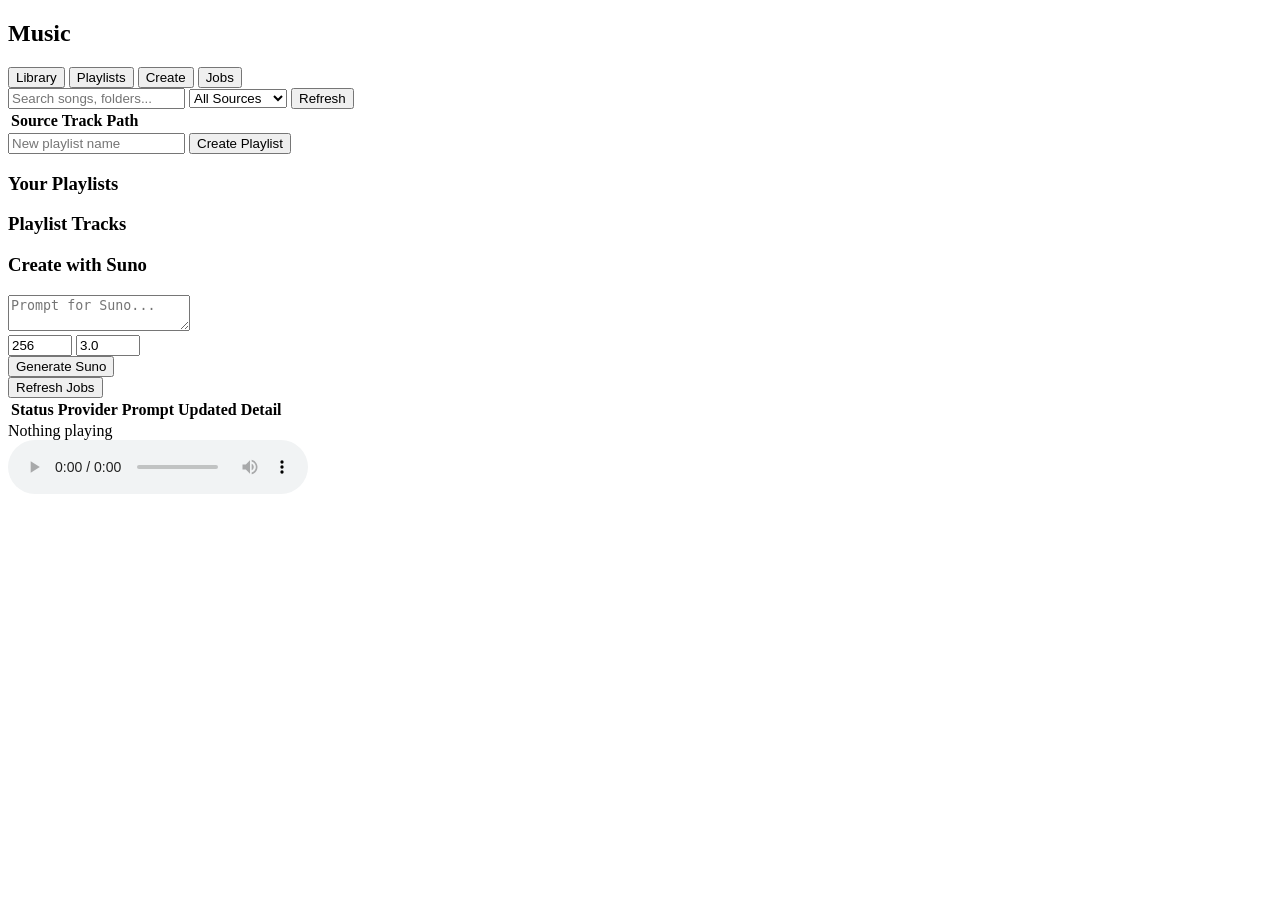
==== app/templates/index.html @ 49aa1e3d "Initial commit: Music Platform web app" ====
<!doctype html>
<html>
<head>
  <meta charset="utf-8" />
  <meta name="viewport" content="width=device-width, initial-scale=1" />
  <title>{{ app_name }}</title>
  <link rel="stylesheet" href="/static/styles.css" />
</head>
<body>
  <div class="layout">
    <aside class="sidebar">
      <h1>Music</h1>
      <nav>
        <button class="nav-btn active" data-view="library">Library</button>
        <button class="nav-btn" data-view="playlists">Playlists</button>
        <button class="nav-btn" data-view="generate">Create</button>
        <button class="nav-btn" data-view="jobs">Jobs</button>
      </nav>
      <div class="stats" id="stats"></div>
    </aside>

    <main class="main">
      <section id="view-library" class="view active">
        <div class="toolbar">
          <input id="search" placeholder="Search songs, folders..." />
          <select id="source-filter">
            <option value="">All Sources</option>
            <option value="suno">Suno</option>
            <option value="ace-step">ACE-Step</option>
            <option value="diffrhythm">DiffRhythm</option>
            <option value="heartmula">HeartMuLa</option>
            <option value="stable-audio">Stable Audio</option>
          </select>
          <button id="refresh-library">Refresh</button>
        </div>
        <table>
          <thead><tr><th>Source</th><th>Track</th><th>Path</th><th></th></tr></thead>
          <tbody id="track-rows"></tbody>
        </table>
      </section>

      <section id="view-playlists" class="view">
        <div class="toolbar">
          <input id="new-playlist-name" placeholder="New playlist name" />
          <button id="create-playlist">Create Playlist</button>
        </div>
        <div class="grid-two">
          <div>
            <h3>Your Playlists</h3>
            <ul id="playlist-list" class="list"></ul>
          </div>
          <div>
            <h3 id="playlist-title">Playlist Tracks</h3>
            <ul id="playlist-tracks" class="list"></ul>
          </div>
        </div>
      </section>

      <section id="view-generate" class="view">
        <div class="cards">
          <form id="gen-suno" class="card">
            <h3>Create with Suno</h3>
            <textarea name="prompt" required placeholder="Prompt for Suno..."></textarea>
            <div class="row">
              <input type="number" name="max_new_tokens" min="64" max="2048" value="256" />
              <input type="number" step="0.1" name="guidance_scale" min="1" max="10" value="3.0" />
            </div>
            <button>Generate Suno</button>
          </form>
        </div>
      </section>

      <section id="view-jobs" class="view">
        <div class="toolbar">
          <button id="refresh-jobs">Refresh Jobs</button>
        </div>
        <table>
          <thead><tr><th>Status</th><th>Provider</th><th>Prompt</th><th>Updated</th><th>Detail</th></tr></thead>
          <tbody id="job-rows"></tbody>
        </table>
      </section>
    </main>
  </div>

  <footer class="player">
    <div id="now-playing">Nothing playing</div>
    <audio id="audio" controls></audio>
  </footer>

  <script src="/static/app.js"></script>
</body>
</html>
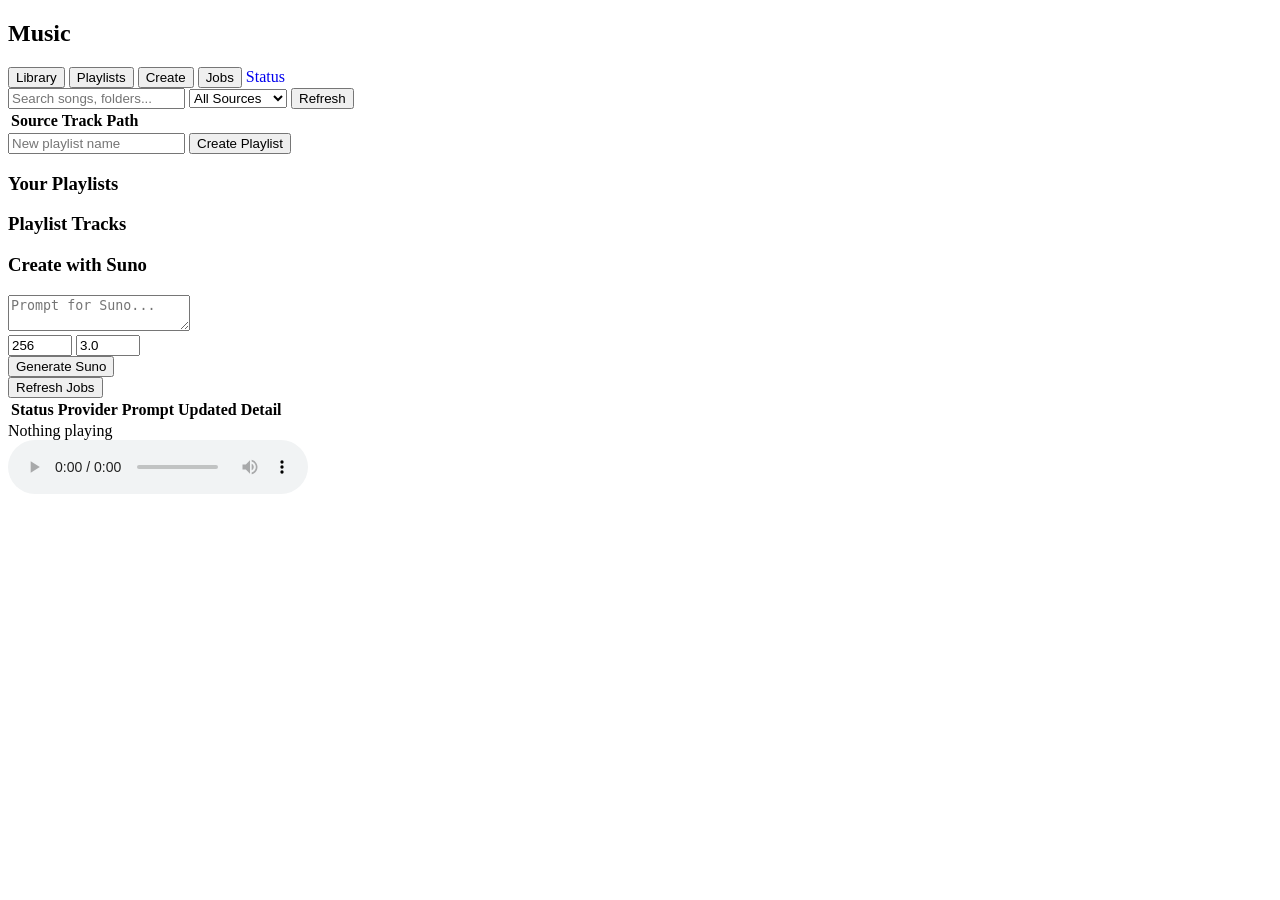
==== commit 11d9a089: "fix(generation): add health checks before generation attempts - Add _check_service_health() to verif" ====
--- a/app/templates/index.html
+++ b/app/templates/index.html
@@ -15,6 +15,7 @@
         <button class="nav-btn" data-view="playlists">Playlists</button>
         <button class="nav-btn" data-view="generate">Create</button>
         <button class="nav-btn" data-view="jobs">Jobs</button>
+        <a href="/status" class="nav-btn" style="text-decoration:none;display:inline-block;text-align:center;">Status</a>
       </nav>
       <div class="stats" id="stats"></div>
     </aside>
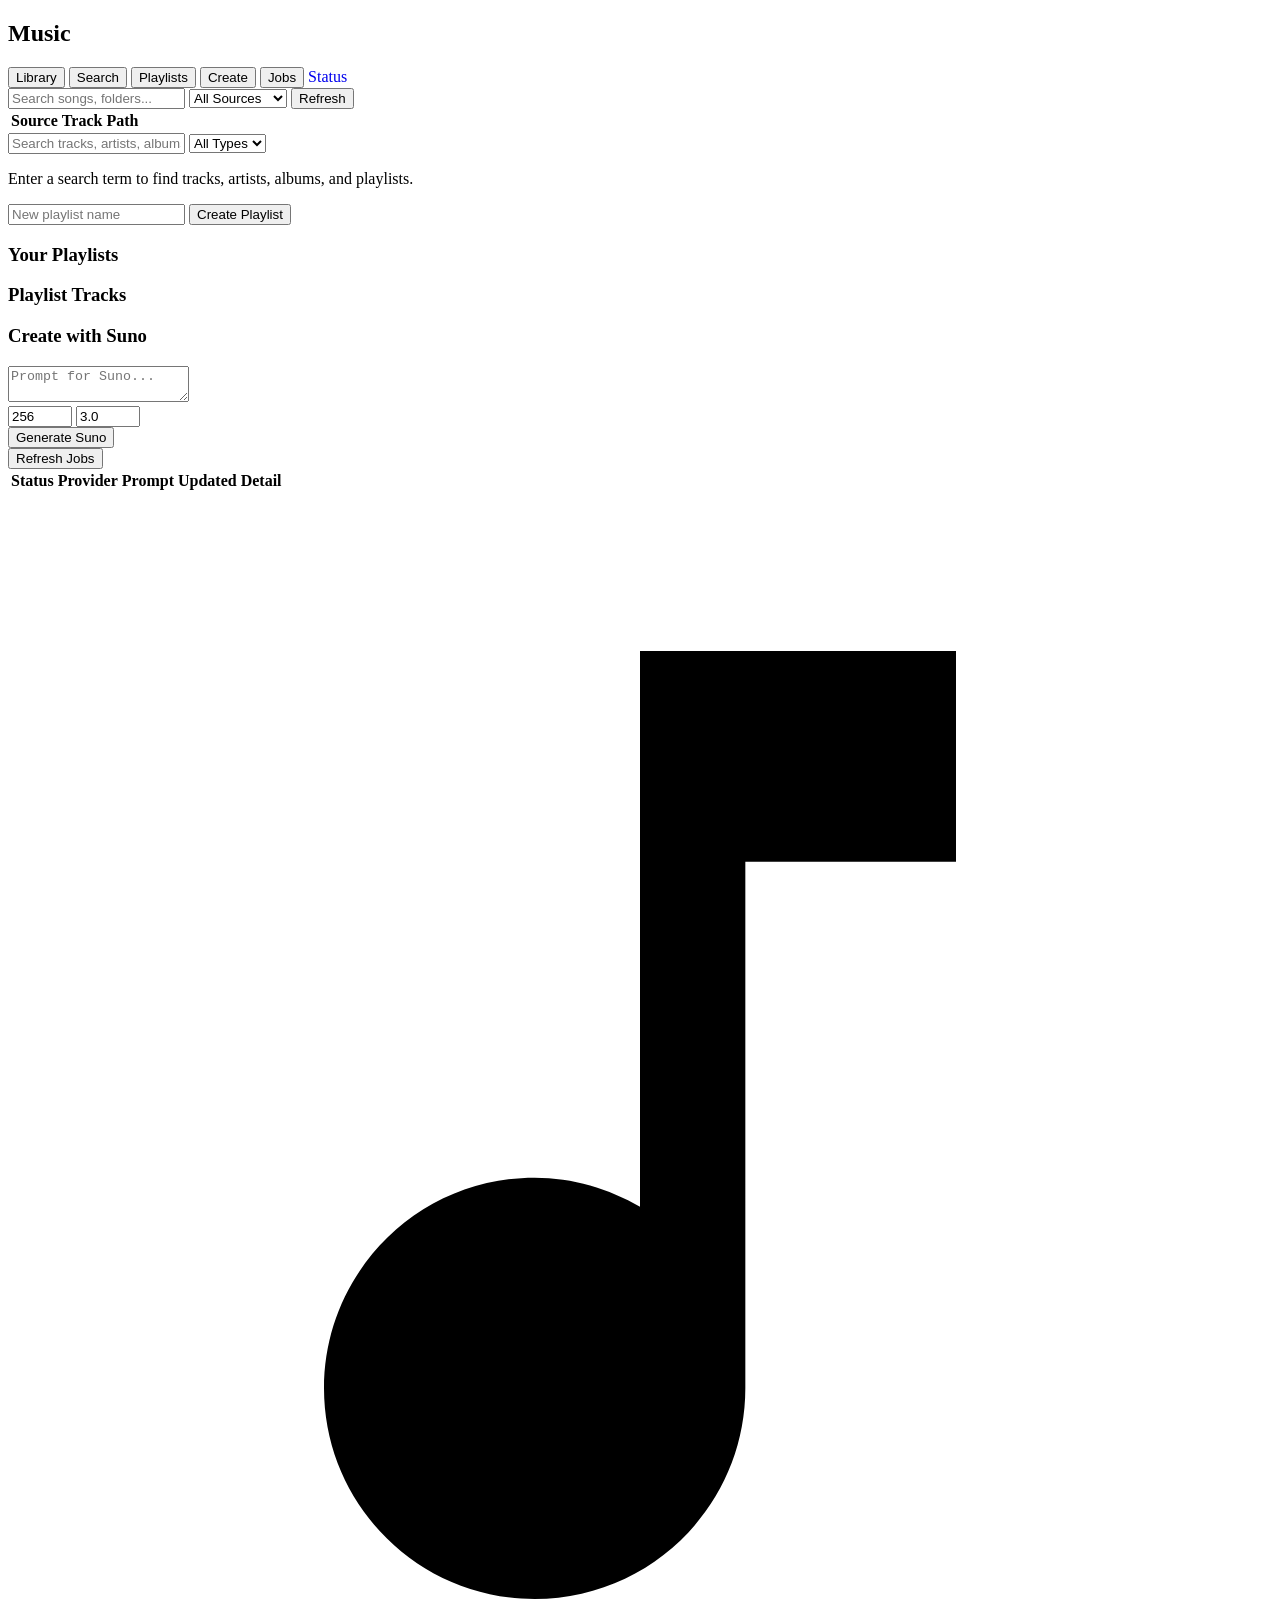
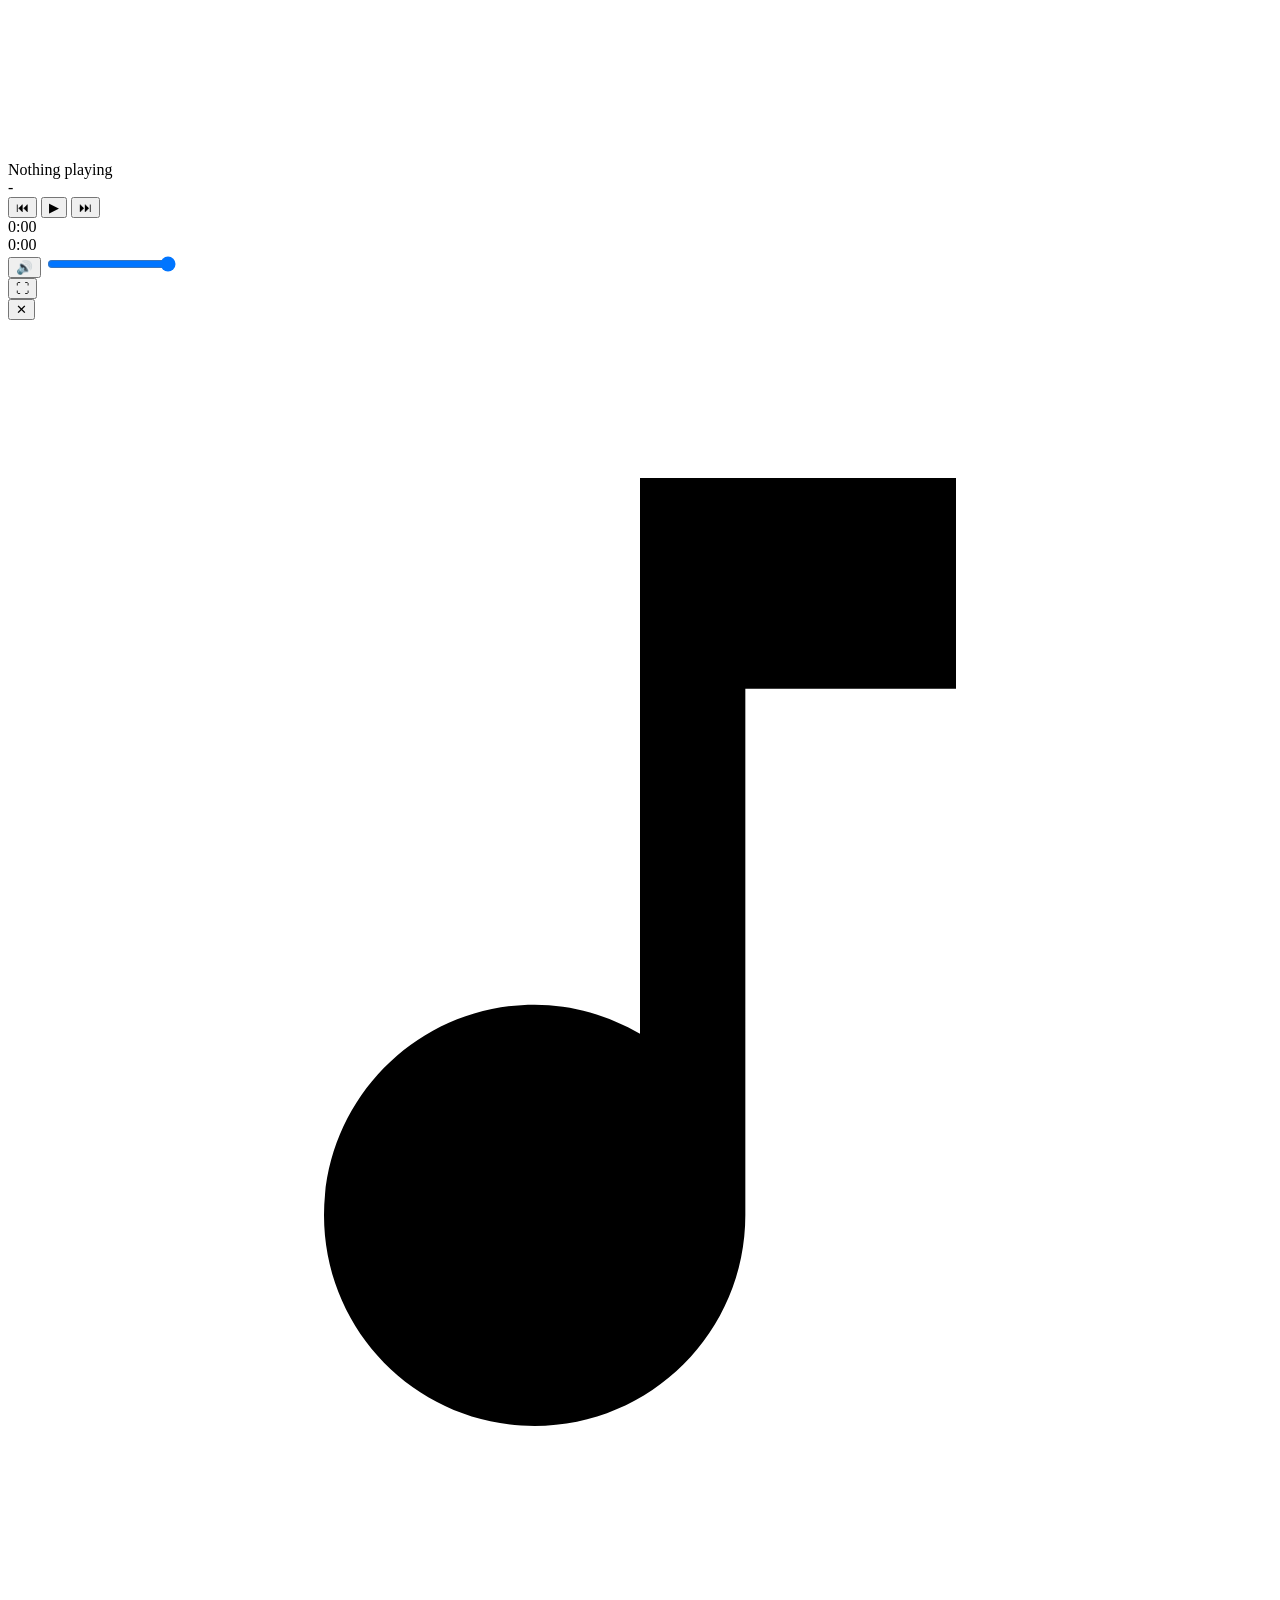
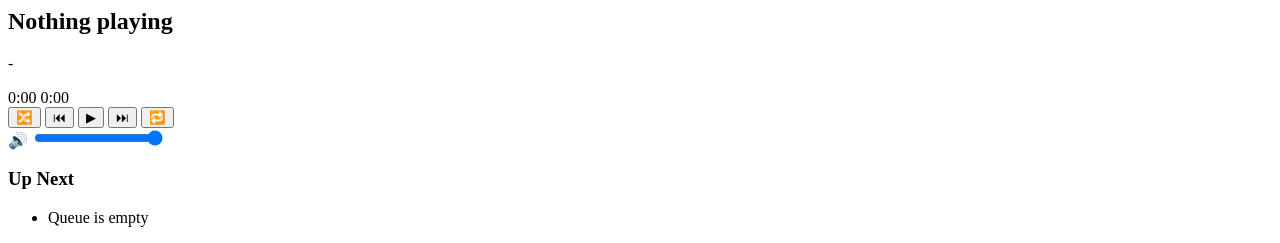
==== commit 61662535: "fix: replace deprecated @app.on_event with lifespan, fix lint issues - Replace deprecated @app.on_ev" ====
--- a/app/templates/index.html
+++ b/app/templates/index.html
@@ -12,12 +12,17 @@
       <h1>Music</h1>
       <nav>
         <button class="nav-btn active" data-view="library">Library</button>
+        <button class="nav-btn" data-view="search">Search</button>
         <button class="nav-btn" data-view="playlists">Playlists</button>
         <button class="nav-btn" data-view="generate">Create</button>
         <button class="nav-btn" data-view="jobs">Jobs</button>
         <a href="/status" class="nav-btn" style="text-decoration:none;display:inline-block;text-align:center;">Status</a>
       </nav>
       <div class="stats" id="stats"></div>
+      <div class="provider-status" id="provider-status" style="display: none;">
+        <h4>Providers</h4>
+        <div class="provider-list" id="provider-list"></div>
+      </div>
     </aside>
 
     <main class="main">
@@ -38,6 +43,32 @@
           <thead><tr><th>Source</th><th>Track</th><th>Path</th><th></th></tr></thead>
           <tbody id="track-rows"></tbody>
         </table>
+      </section>
+
+      <section id="view-search" class="view">
+        <div class="toolbar">
+          <input id="global-search" placeholder="Search tracks, artists, albums, playlists..." />
+          <select id="search-type-filter">
+            <option value="all">All Types</option>
+            <option value="tracks">Tracks</option>
+            <option value="artists">Artists</option>
+            <option value="albums">Albums</option>
+            <option value="playlists">Playlists</option>
+          </select>
+        </div>
+        <div class="search-results" id="search-results">
+          <div class="recent-searches" id="recent-searches" style="display: none;">
+            <h4>Recent Searches</h4>
+            <ul id="recent-search-list" class="list"></ul>
+          </div>
+          <div class="search-suggestions" id="search-suggestions" style="display: none;">
+            <h4>Suggestions</h4>
+            <ul id="suggestions-list" class="list"></ul>
+          </div>
+          <div class="search-results-content" id="search-results-content">
+            <p class="search-placeholder">Enter a search term to find tracks, artists, albums, and playlists.</p>
+          </div>
+        </div>
       </section>
 
       <section id="view-playlists" class="view">
@@ -83,10 +114,82 @@
     </main>
   </div>
 
-  <footer class="player">
-    <div id="now-playing">Nothing playing</div>
-    <audio id="audio" controls></audio>
+  <!-- Mini Player (Persistent at bottom) -->
+  <footer class="mini-player" id="mini-player">
+    <div class="mini-player-info" id="mini-player-info">
+      <div class="mini-player-art" id="mini-player-art">
+        <svg viewBox="0 0 24 24" fill="currentColor"><path d="M12 3v10.55c-.59-.34-1.27-.55-2-.55-2.21 0-4 1.79-4 4s1.79 4 4 4 4-1.79 4-4V7h4V3h-6z"/></svg>
+      </div>
+      <div class="mini-player-text">
+        <div class="mini-player-title" id="mini-player-title">Nothing playing</div>
+        <div class="mini-player-source" id="mini-player-source">-</div>
+      </div>
+    </div>
+    <div class="mini-player-controls">
+      <button class="control-btn" id="btn-prev" title="Previous">⏮</button>
+      <button class="control-btn play-btn" id="btn-play-pause" title="Play/Pause">▶</button>
+      <button class="control-btn" id="btn-next" title="Next">⏭</button>
+    </div>
+    <div class="mini-player-progress">
+      <span class="time" id="current-time">0:00</span>
+      <div class="progress-bar" id="progress-bar">
+        <div class="progress-fill" id="progress-fill"></div>
+      </div>
+      <span class="time" id="duration">0:00</span>
+    </div>
+    <div class="mini-player-volume">
+      <button class="control-btn" id="btn-volume">🔊</button>
+      <input type="range" class="volume-slider" id="volume-slider" min="0" max="100" value="100" />
+    </div>
+    <button class="control-btn" id="btn-expand" title="Now Playing">⛶</button>
   </footer>
+
+  <!-- Full Screen Now Playing View -->
+  <div class="now-playing-overlay" id="now-playing-overlay">
+    <button class="now-playing-close" id="btn-close-overlay">✕</button>
+    <div class="now-playing-content">
+      <div class="now-playing-art-section">
+        <div class="now-playing-art" id="now-playing-art">
+          <svg viewBox="0 0 24 24" fill="currentColor"><path d="M12 3v10.55c-.59-.34-1.27-.55-2-.55-2.21 0-4 1.79-4 4s1.79 4 4 4 4-1.79 4-4V7h4V3h-6z"/></svg>
+        </div>
+      </div>
+      <div class="now-playing-info-section">
+        <div class="now-playing-track-info">
+          <h2 class="now-playing-title" id="now-playing-title">Nothing playing</h2>
+          <p class="now-playing-source" id="now-playing-source">-</p>
+        </div>
+        <div class="now-playing-progress-section">
+          <div class="progress-bar-large" id="progress-bar-large">
+            <div class="progress-fill-large" id="progress-fill-large"></div>
+          </div>
+          <div class="time-display">
+            <span id="overlay-current-time">0:00</span>
+            <span id="overlay-duration">0:00</span>
+          </div>
+        </div>
+        <div class="now-playing-controls">
+          <button class="control-btn-large" id="overlay-btn-shuffle" title="Shuffle">🔀</button>
+          <button class="control-btn-large" id="overlay-btn-prev" title="Previous">⏮</button>
+          <button class="control-btn-large play-btn-large" id="overlay-btn-play-pause" title="Play/Pause">▶</button>
+          <button class="control-btn-large" id="overlay-btn-next" title="Next">⏭</button>
+          <button class="control-btn-large" id="overlay-btn-repeat" title="Repeat">🔁</button>
+        </div>
+        <div class="now-playing-volume-section">
+          <span>🔊</span>
+          <input type="range" class="volume-slider-large" id="overlay-volume-slider" min="0" max="100" value="100" />
+        </div>
+      </div>
+      <div class="now-playing-queue-section">
+        <h3>Up Next</h3>
+        <ul class="queue-list" id="queue-list">
+          <li class="queue-empty">Queue is empty</li>
+        </ul>
+      </div>
+    </div>
+  </div>
+
+  <!-- Hidden audio element -->
+  <audio id="audio"></audio>
 
   <script src="/static/app.js"></script>
 </body>
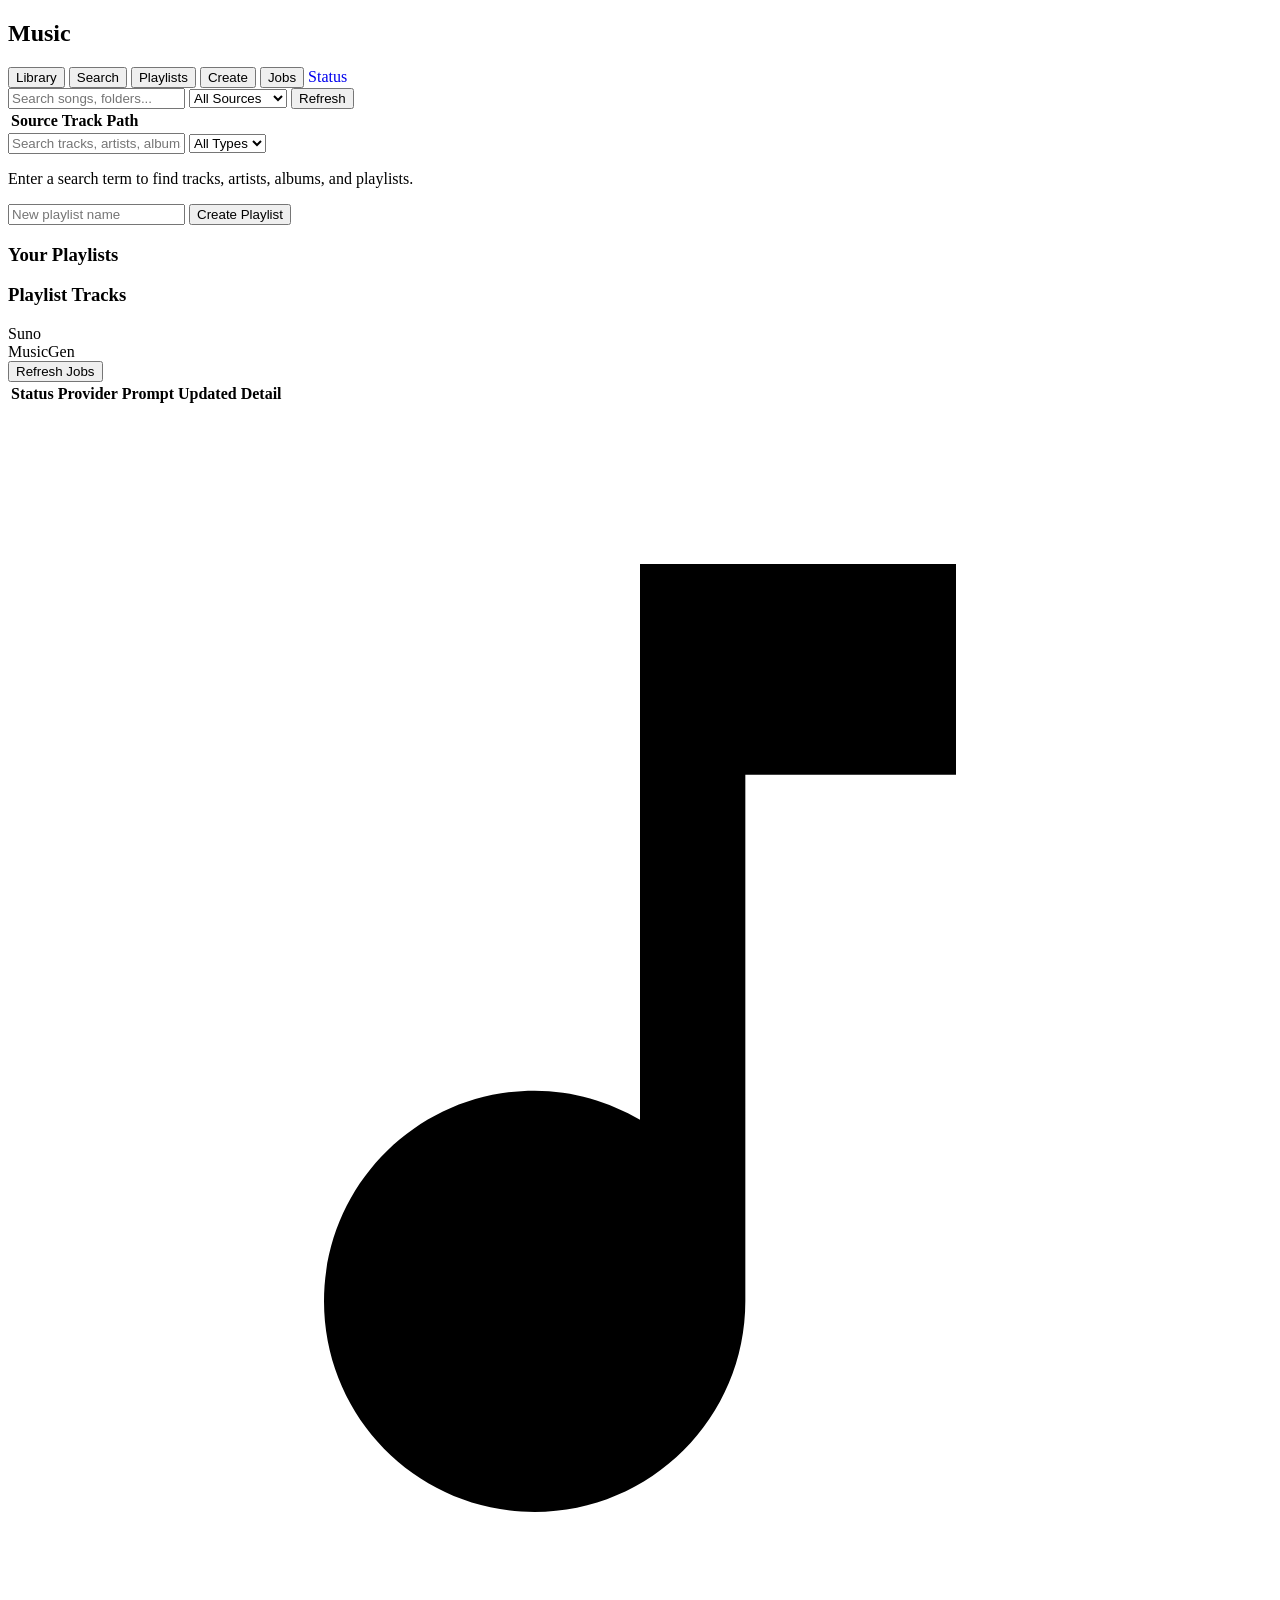
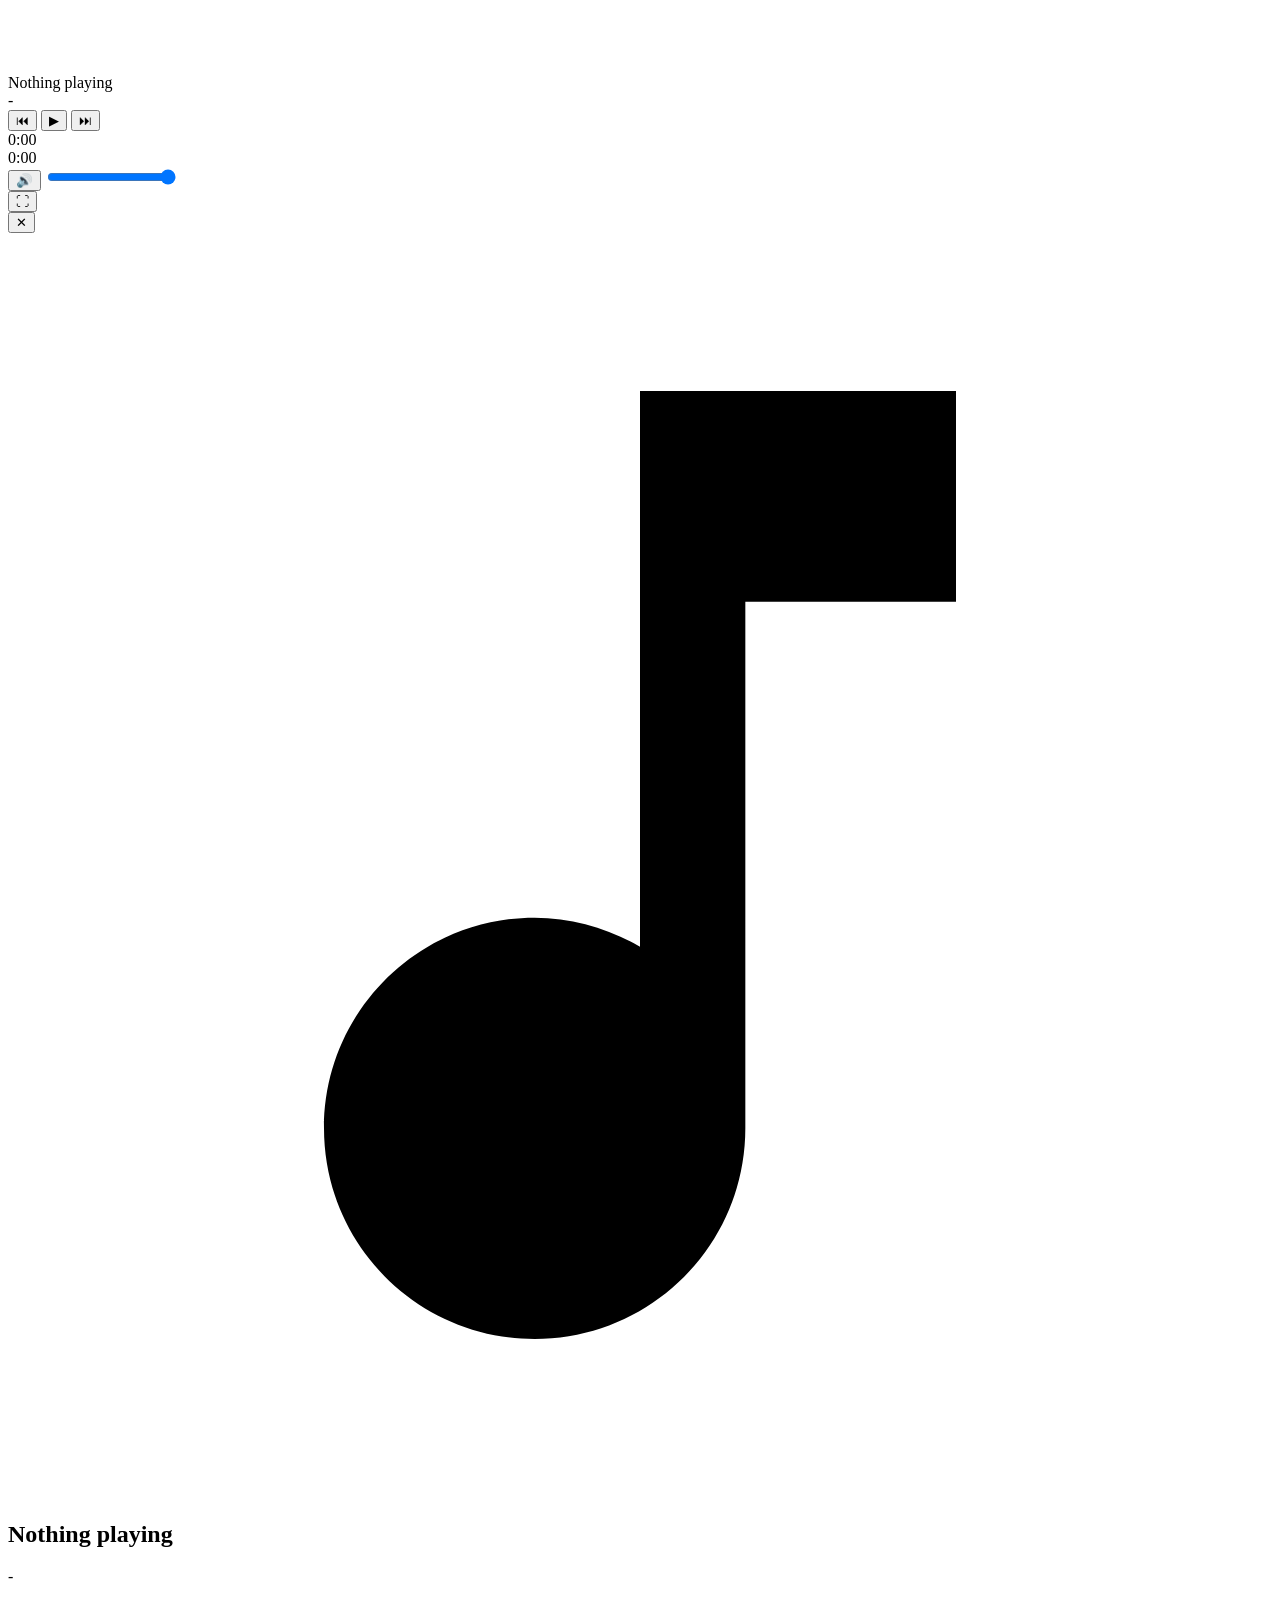
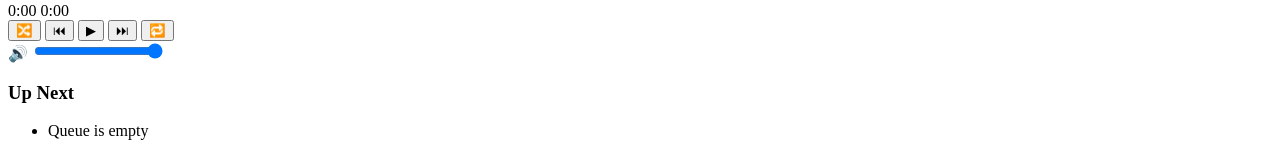
==== commit a1e4aefb: "feat: provider availability, auto-fallback, and duration backfill - Add provider health checks and a" ====
--- a/app/templates/index.html
+++ b/app/templates/index.html
@@ -89,8 +89,20 @@
       </section>
 
       <section id="view-generate" class="view">
+        <div class="provider-status-bar" id="provider-status-bar">
+          <div class="provider-status-item" id="status-suno">
+            <span class="status-indicator"></span>
+            <span class="status-label">Suno</span>
+            <span class="status-text"></span>
+          </div>
+          <div class="provider-status-item" id="status-musicgen">
+            <span class="status-indicator"></span>
+            <span class="status-label">MusicGen</span>
+            <span class="status-text"></span>
+          </div>
+        </div>
         <div class="cards">
-          <form id="gen-suno" class="card">
+          <form id="gen-suno" class="card" style="display: none;">
             <h3>Create with Suno</h3>
             <textarea name="prompt" required placeholder="Prompt for Suno..."></textarea>
             <div class="row">
@@ -99,6 +111,20 @@
             </div>
             <button>Generate Suno</button>
           </form>
+          <form id="gen-musicgen" class="card" style="display: none;">
+            <h3>Create with MusicGen (Local GPU)</h3>
+            <textarea name="prompt" required placeholder="Prompt for MusicGen..."></textarea>
+            <div class="row">
+              <input type="number" name="max_new_tokens" min="64" max="2048" value="256" />
+              <input type="number" step="0.1" name="guidance_scale" min="1" max="10" value="3.0" />
+            </div>
+            <button>Generate MusicGen</button>
+          </form>
+          <div id="no-providers-msg" class="card" style="display: none;">
+            <h3>No Generation Providers Available</h3>
+            <p>Neither Suno nor MusicGen is currently available. Please check the status page or try again later.</p>
+            <a href="/status" class="nav-btn" style="text-decoration:none;display:inline-block;text-align:center;margin-top:10px;">View Status</a>
+          </div>
         </div>
       </section>
 
